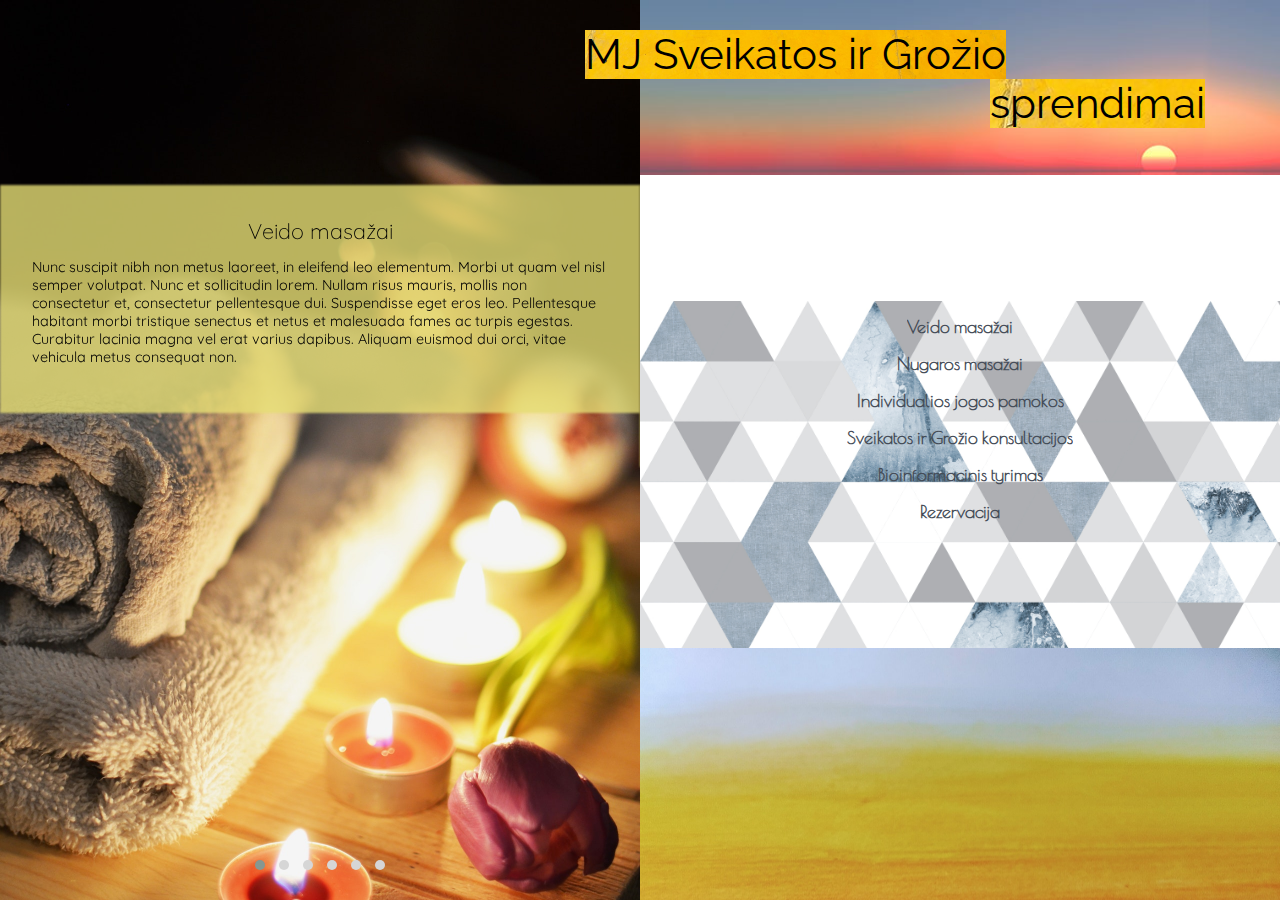
==== index.html @ 6e55d876 "first commit" ====
<!DOCTYPE html>
<html lang="lt">
<head>
  <title>MJ Split scree</title>
  <link rel="stylesheet" href="stylesheets/css.css">	
  <meta charset="utf-8">
  <meta name="viewport" content="width=device-width, initial-scale=1">
  <link rel="stylesheet" href="stylesheets/owl.carousel.min.css">
  <link rel="stylesheet" href="stylesheets/owl.theme.default.min.css">
  <link rel="stylesheet" href="https://cdnjs.cloudflare.com/ajax/libs/animate.css/3.5.2/animate.min.css">
  <link href="https://fonts.googleapis.com/css?family=Encode+Sans+Expanded|Poiret+One|Raleway:100" rel="stylesheet">
  <link href="https://fonts.googleapis.com/css?family=Quicksand" rel="stylesheet">
 
  <script src="https://ajax.googleapis.com/ajax/libs/jquery/3.2.1/jquery.min.js"></script>

</head>
<body>

<main id="main">
<div class="leftside">
<ul class="owl-carousel owl-theme leftSideImagesUlist">
    <li class="leftSideImageslist unvisible" data-hash="veido_masazas" id="listImage1"><img class="leftSideImg" src="images/veido_masazas.jpg" alt="veido masazai">
        <div id='tab1' class='tab1 tekstas'><h2 class='pavadinimas'>Veido masažai</h2><p>Nunc suscipit nibh non metus laoreet, in eleifend leo elementum. Morbi ut quam vel nisl semper volutpat. Nunc et sollicitudin lorem. Nullam risus mauris, mollis non consectetur et, consectetur pellentesque dui. Suspendisse eget eros leo. Pellentesque habitant morbi tristique senectus et netus et malesuada fames ac turpis egestas. Curabitur lacinia magna vel erat varius dapibus. Aliquam euismod dui orci, vitae vehicula metus consequat non.
            </p></div></li> 
    <li class="leftSideImageslist unvisible" data-hash="nugaros_masazas" id="listImage2"><img class="leftSideImg" src="images/nugaros_masazas2.jpg" alt="nugaros masazai">
        <div id='tab2' class='tab2 tekstas '><h2 class='pavadinimas'>Nugaros masažai</h2><p>Aenean molestie risus a quam hendrerit, sed auctor metus commodo. Mauris vitae odio sit amet turpis tristique accumsan. Praesent ullamcorper malesuada elementum. Nunc purus sem, rhoncus ut volutpat in, faucibus in arcu. Sed dictum eros vitae fringilla consectetur. Nunc eleifend odio ut eleifend malesuada. Lorem ipsum dolor sit amet, consectetur adipiscing elit. Vivamus aliquam nulla ante, ut rhoncus mi malesuada in. Morbi sed eros vitae justo tempor commodo vitae tincidunt est. Proin pharetra quam lacinia porta placerat. Aliquam nulla mauris, interdum a posuere ac, luctus eleifend urna. Duis quis lorem nisi. Phasellus tristique nulla quis tortor porttitor tristique non et est.
            </p></div> </li> 
    <li class="leftSideImageslist unvisible" data-hash="individualios_jogos_pamokos" id="listImage3"><img class="leftSideImg" src="images/joga2.jpg" alt="individualios jogos pamokos">
        <div id='tab3' class='tab3 tekstas '><h2 class='pavadinimas'>Individualios jogos pamokos</h2><p>Vestibulum porta urna velit, a vestibulum quam fringilla vitae. Ut tincidunt, nisi vel tempor feugiat, velit nunc convallis lectus, ut ultrices nunc urna vel dolor. Nunc feugiat magna in purus egestas convallis. Pellentesque est risus, vehicula non scelerisque malesuada, bibendum nec lorem. Aenean vel euismod dolor, sit amet mollis lectus. Cras porttitor imperdiet fermentum. Sed dui enim, cursus quis eleifend ac, pellentesque a ligula. Mauris efficitur lectus sit amet auctor tincidunt. Class aptent taciti sociosqu ad litora torquent per conubia nostra, per inceptos himenaeos. Aliquam dictum at eros at porta. Sed ullamcorper auctor lectus nec scelerisque. Nam ante dolor, luctus eget volutpat eu, ultricies vel risus. Curabitur lacinia pulvinar ornare. In justo orci, tincidunt id aliquet ut, condimentum vel orci.
            </p></div></li>
    <li class="leftSideImageslist unvisible" data-hash="sveikatos_ir_grozio_konsultacijos" id="listImage4"><img class="leftSideImg" src="images/konsultacijos2.jpg" alt="sveikatos ir Grožio konsultacijos">
        <div id='tab4' class='tab4 tekstas '><h2 class='pavadinimas'>Sveikatos ir Grožio konsultacijos</h2><p>Aenean molestie risus a quam hendrerit, sed auctor metus commodo. Mauris vitae odio sit amet turpis tristique accumsan. Praesent ullamcorper malesuada elementum. Nunc purus sem, rhoncus ut volutpat in, faucibus in arcu. Sed dictum eros vitae fringilla consectetur. Nunc eleifend odio ut eleifend malesuada. Lorem ipsum dolor sit amet, consectetur adipiscing elit. Vivamus aliquam nulla ante, ut rhoncus mi malesuada in. Morbi sed eros vitae justo tempor commodo vitae tincidunt est. Proin pharetra quam lacinia porta placerat. Aliquam nulla mauris, interdum a posuere ac, luctus eleifend urna. Duis quis lorem nisi. Phasellus tristique nulla quis tortor porttitor tristique non et est.
            </p></div> </li> 
    <li class="leftSideImageslist unvisible" data-hash="bioinformacinis_tyrimas" id="listImage5"><img class="leftSideImg" src="images/bioinformacinis2.jpg" alt="bioinformacinis tyrimas">
        <div id='tab5' class='tab5 tekstas '><h2 class='pavadinimas'>Bioinformacinis tyrimas</h2><p>Aenean molestie risus a quam hendrerit, sed auctor metus commodo. Mauris vitae odio sit amet turpis tristique accumsan. Praesent ullamcorper malesuada elementum. Nunc purus sem, rhoncus ut volutpat in, faucibus in arcu. Sed dictum eros vitae fringilla consectetur. Nunc eleifend odio ut eleifend malesuada. Lorem ipsum dolor sit amet, consectetur adipiscing elit. Vivamus aliquam nulla ante, ut rhoncus mi malesuada in. Morbi sed eros vitae justo tempor commodo vitae tincidunt est. Proin pharetra quam lacinia porta placerat. Aliquam nulla mauris, interdum a posuere ac, luctus eleifend urna. Duis quis lorem nisi. Phasellus tristique nulla quis tortor porttitor tristique non et est.
            </p></div> </li> 
    <li class="leftSideImageslist unvisible" data-hash="rezervacija" id="listImage6"><img class="leftSideImg" id="leftSideImgId6" src="images/rezervacija.jpg" alt="rezervacija">
        <div id='tab6' class='tab6 tekstas '><h2 class='pavadinimas'>Rezervacija</h2><p>Aenean molestie risus a quam hendrerit, sed auctor metus commodo. Mauris vitae odio sit amet turpis tristique accumsan. Praesent ullamcorper malesuada elementum. Nunc purus sem, rhoncus ut volutpat in, faucibus in arcu. Sed dictum eros vitae fringilla consectetur. Nunc eleifend odio ut eleifend malesuada. Lorem ipsum dolor sit amet, consectetur adipiscing elit. Vivamus aliquam nulla ante, ut rhoncus mi malesuada in. Morbi sed eros vitae justo tempor commodo vitae tincidunt est. Proin pharetra quam lacinia porta placerat. Aliquam nulla mauris, interdum a posuere ac, luctus eleifend urna. Duis quis lorem nisi. Phasellus tristique nulla quis tortor porttitor tristique non et est.
            </p></div> </li> 
</ul>

</div>
<div id='headeris'><span id="headerTitle"><span id='mj'>MJ</span> Sveikatos ir Grožio <span id="sprendimai">sprendimai</span></span></div>
<div class='iconos' id='veidomasazai'><span class='nematomas'>
        
    <div class="Juosta" id="juostaNr1"></div>    </span>
</div>
<div class='iconos' id='jogospamokos'><span class='nematomas'>
    <button type="button" class='nuoroda' id="button1"><a href="#veido_masazas">Veido masažai</a></button>
    <button type="button" class='nuoroda' id="button2"><a href="#nugaros_masazas">Nugaros masažai</a></button>
    <button type="button" class='nuoroda' id="button3"><a href="#individualios_jogos_pamokos">Individualios jogos pamokos</a></button>
    <button type="button" class='nuoroda' id="button4"><a href="#sveikatos_ir_grozio_konsultacijos">Sveikatos ir Grožio konsultacijos</a></button>
    <button type="button" class='nuoroda' id="button5"><a href="#bioinformacinis_tyrimas">Bioinformacinis tyrimas</a></button>
    <button type="button" class='nuoroda' id="button6"><a href="#rezervacija">Rezervacija</a></button>
    <div class="Juosta" id="juostaNr2"></div>   </span>
</div>
<div class='iconos' id='biorezonansas'><span class='nematomas'>
    
</div>

</main>





<script src="scripts/owl.carousel.min.js"></script>
<script src="scripts/animations.js"></script>
</body>
</html>
---- stylesheets/css.css ----
body {overflow: hidden;margin: unset;}

#main {overflow: hidden;
     margin: 0 auto;
    width: 100vw;
    height: 100vh;
    /* border: 1px solid blue;  */
    display: grid;
    grid-template-columns: 1fr 25px 50%;
    grid-template-areas:
    "leftside leftside headeris"
    "leftside leftside veidomasazai"
    "leftside leftside jogospamokos"
    "leftside leftside biorezonansas"
    "leftside leftside biorezonansas";}
.leftside {
    height: 100%; width: 100%;
    /* border: 1px solid red; */
    grid-area: leftside;
    overflow: hidden;
    position: relative;}
    
#headeris {grid-area: headeris;background-image: url('../images/Pink_And_Turquoise_Sunset.jpg');background-size:100% 190%;}
#veidomasazai {grid-area: veidomasazai;}
#jogospamokos {grid-area: jogospamokos;background-image: url('../images/geotexture.jpg');
    background-size: 130%;}
#biorezonansas {grid-area: biorezonansas;background-size: 100%;background-image: url('../images/tekstura2.jpeg');}
.nuoroda {padding: 5px 0px 1px 0px;border:none;background-color:transparent; 
    transition: all 0.45s ease;overflow: hidden;
    color:#444c57; display: block; margin: 10px auto 0px auto;
    position: relative;font-size: 1.1em;z-index: 10;font-family: 'Poiret One', cursive;font-weight: bold;}
.nuoroda:active {background-color: rgb(255, 174, 0);}
.nuoroda:focus {outline:none;background-color: rgb(255, 174, 0);}
a:focus {background-color: rgb(255, 174, 0);z-index: 20;padding: 5px 0px 1px 0px;color: antiquewhite;}
.nuoroda:hover {color: antiquewhite;}
.nuoroda::before {content: "";height: 105%;width: 1%;display: block;position: absolute;left: 100%;top: -10%;
    padding-top: 10px; z-index: -1;opacity: 1;transition: all 0.45s ease-out 0s;}
.nuoroda:hover::before {width: 100% !important;opacity: 0;color: #FFF;background-color: rgb(255, 174, 0); left: 0%;}
.nuoroda::after {content: "";height: 105%;width: 1%;display: block;position: absolute;left: -1%;top: -10%;
    padding-top: 10px; z-index: -1;opacity: 0;transition: all 0.45s ease-out 0s;}
.nuoroda:hover::after {width: 101% !important;opacity: 1;color: #FFF;background-color: rgb(255, 174, 0);right: 150%;}
.nuoroda:active .nuoroda:visited {border: none;}

#headerTitle {position: relative;top:30px;left: -55px; 
    background-color:#FEEEDA;
     background-image: url('../images/tekstura1.jpeg');
     background-size: cover;
    font-family: 'Raleway', sans-serif;font-size: 2.6em;
z-index: 10;}
#sprendimai{position: absolute; left:405px;top:49px;background-image: url('../images/tekstura1.jpeg')}

a {text-decoration:none;color:inherit;}










/* LEFT SIDE  */
.owl-stage-outer {height: 100%;}
.owl-dots {position: relative;
    top: -55px;
    z-index: 4;}
ul, li {position: absolute;list-style: none;list-style-type: none; display: block; width: 100%;height: 100%;
    padding: 0;margin: 0;}  
.leftSideImg {width: 100%;display: block;position: relative;}

.tekstas {display: block;padding: 5%;width: fit-content;position: absolute; top: 185px;
    font-family: 'Quicksand', sans-serif;font-weight: medium;font-size: .9em;
    height: unset;z-index: 3;}
.pavadinimas {text-align: center;margin: 0;font-weight: 200;}
/* .leftSideImageslist {height: 400px;} */
/* .unvisible {visibility: hidden;} */

.tekstas::before {
    
        content: "";
        background-color: rgb(230, 222, 117);
        /* background-image: url('images/tekstura2.jpeg'); */
        background-size: 100%;
        opacity: 0.8;
        filter: blur(1px);
        top: 0;
        left: 0;
        bottom: 0;
        right: 0;
        position: absolute;
        z-index: -1; 
}





/* for mobile */

@media (max-width: 768px) { 
    body {margin: 0;overflow: auto;}
    #main {border: none;overflow: auto;
    margin: 0 auto;
    width: 100%;
    height: 100vh;
    grid-template-columns: 100%;
    grid-template-areas:
    "headeris"
    "jogospamokos"
    "leftside""leftside""leftside"
    "leftside";}
    .leftside {height: auto;overflow: visible;}
    .tekstas{top: 0px;}
    .tekstas::before {opacity: 0.65;}
    #headerTitle {top:0px;left: 0px;}
    .owl-stage-outer {min-height: 500px;}
    #sprendimai {position: unset;}
    #jogospamokos {background-size: 300%;}

}
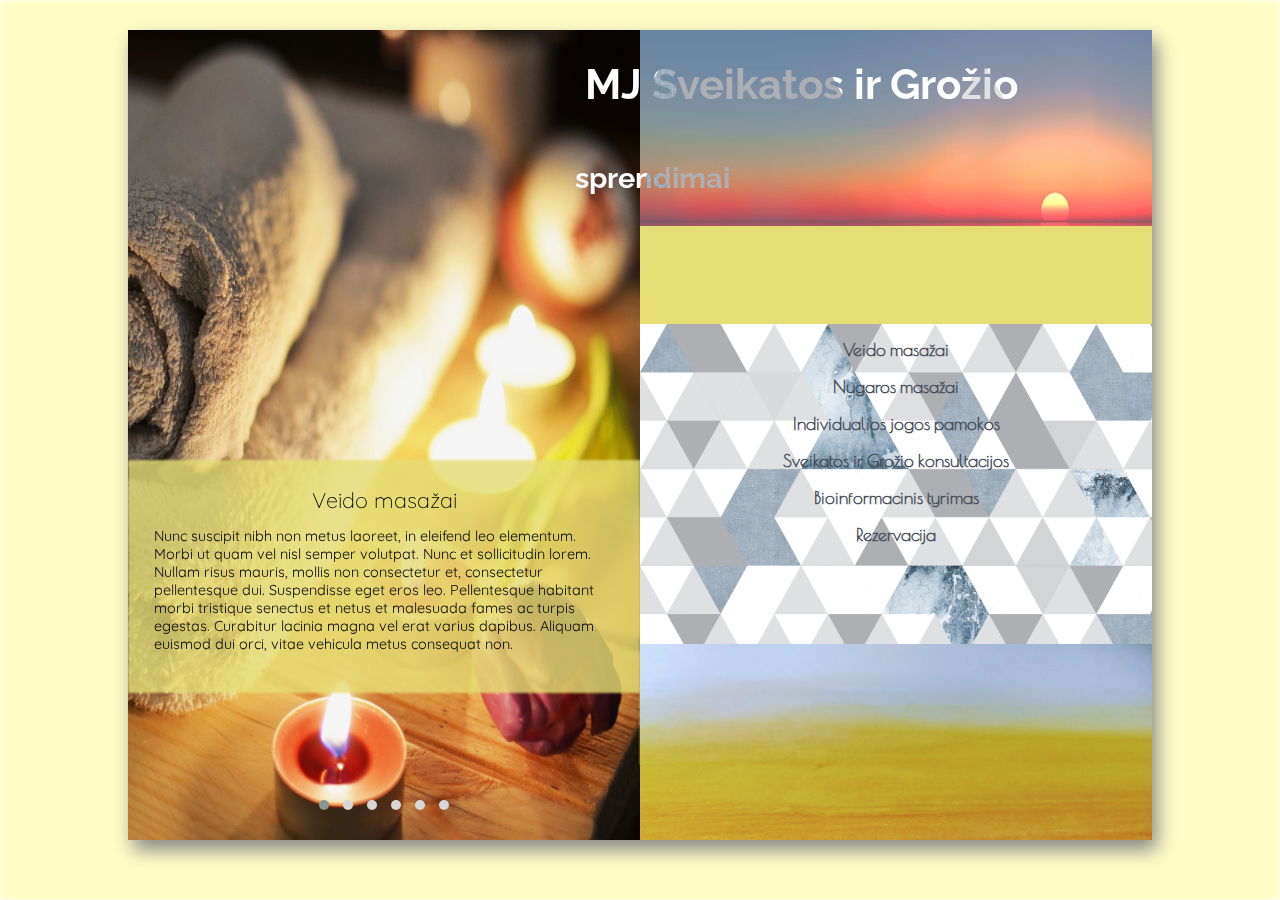
==== commit 118cfc78: "Cleaned a lot, made code more readable and semantic. Also changed 'owl carousel' animations." ====
--- a/index.html
+++ b/index.html
@@ -1,7 +1,7 @@
 <!DOCTYPE html>
 <html lang="lt">
 <head>
-  <title>MJ Split scree</title>
+  <title>MJ</title>
   <link rel="stylesheet" href="stylesheets/css.css">	
   <meta charset="utf-8">
   <meta name="viewport" content="width=device-width, initial-scale=1">
@@ -10,61 +10,57 @@
   <link rel="stylesheet" href="https://cdnjs.cloudflare.com/ajax/libs/animate.css/3.5.2/animate.min.css">
   <link href="https://fonts.googleapis.com/css?family=Encode+Sans+Expanded|Poiret+One|Raleway:100" rel="stylesheet">
   <link href="https://fonts.googleapis.com/css?family=Quicksand" rel="stylesheet">
- 
-  <script src="https://ajax.googleapis.com/ajax/libs/jquery/3.2.1/jquery.min.js"></script>
-
+ <script src="https://ajax.googleapis.com/ajax/libs/jquery/3.3.1/jquery.min.js"></script>
 </head>
 <body>
+<main id="main">
 
-<main id="main">
+<!-- Left side -->
 <div class="leftside">
-<ul class="owl-carousel owl-theme leftSideImagesUlist">
-    <li class="leftSideImageslist unvisible" data-hash="veido_masazas" id="listImage1"><img class="leftSideImg" src="images/veido_masazas.jpg" alt="veido masazai">
-        <div id='tab1' class='tab1 tekstas'><h2 class='pavadinimas'>Veido masažai</h2><p>Nunc suscipit nibh non metus laoreet, in eleifend leo elementum. Morbi ut quam vel nisl semper volutpat. Nunc et sollicitudin lorem. Nullam risus mauris, mollis non consectetur et, consectetur pellentesque dui. Suspendisse eget eros leo. Pellentesque habitant morbi tristique senectus et netus et malesuada fames ac turpis egestas. Curabitur lacinia magna vel erat varius dapibus. Aliquam euismod dui orci, vitae vehicula metus consequat non.
-            </p></div></li> 
-    <li class="leftSideImageslist unvisible" data-hash="nugaros_masazas" id="listImage2"><img class="leftSideImg" src="images/nugaros_masazas2.jpg" alt="nugaros masazai">
-        <div id='tab2' class='tab2 tekstas '><h2 class='pavadinimas'>Nugaros masažai</h2><p>Aenean molestie risus a quam hendrerit, sed auctor metus commodo. Mauris vitae odio sit amet turpis tristique accumsan. Praesent ullamcorper malesuada elementum. Nunc purus sem, rhoncus ut volutpat in, faucibus in arcu. Sed dictum eros vitae fringilla consectetur. Nunc eleifend odio ut eleifend malesuada. Lorem ipsum dolor sit amet, consectetur adipiscing elit. Vivamus aliquam nulla ante, ut rhoncus mi malesuada in. Morbi sed eros vitae justo tempor commodo vitae tincidunt est. Proin pharetra quam lacinia porta placerat. Aliquam nulla mauris, interdum a posuere ac, luctus eleifend urna. Duis quis lorem nisi. Phasellus tristique nulla quis tortor porttitor tristique non et est.
-            </p></div> </li> 
-    <li class="leftSideImageslist unvisible" data-hash="individualios_jogos_pamokos" id="listImage3"><img class="leftSideImg" src="images/joga2.jpg" alt="individualios jogos pamokos">
-        <div id='tab3' class='tab3 tekstas '><h2 class='pavadinimas'>Individualios jogos pamokos</h2><p>Vestibulum porta urna velit, a vestibulum quam fringilla vitae. Ut tincidunt, nisi vel tempor feugiat, velit nunc convallis lectus, ut ultrices nunc urna vel dolor. Nunc feugiat magna in purus egestas convallis. Pellentesque est risus, vehicula non scelerisque malesuada, bibendum nec lorem. Aenean vel euismod dolor, sit amet mollis lectus. Cras porttitor imperdiet fermentum. Sed dui enim, cursus quis eleifend ac, pellentesque a ligula. Mauris efficitur lectus sit amet auctor tincidunt. Class aptent taciti sociosqu ad litora torquent per conubia nostra, per inceptos himenaeos. Aliquam dictum at eros at porta. Sed ullamcorper auctor lectus nec scelerisque. Nam ante dolor, luctus eget volutpat eu, ultricies vel risus. Curabitur lacinia pulvinar ornare. In justo orci, tincidunt id aliquet ut, condimentum vel orci.
-            </p></div></li>
-    <li class="leftSideImageslist unvisible" data-hash="sveikatos_ir_grozio_konsultacijos" id="listImage4"><img class="leftSideImg" src="images/konsultacijos2.jpg" alt="sveikatos ir Grožio konsultacijos">
-        <div id='tab4' class='tab4 tekstas '><h2 class='pavadinimas'>Sveikatos ir Grožio konsultacijos</h2><p>Aenean molestie risus a quam hendrerit, sed auctor metus commodo. Mauris vitae odio sit amet turpis tristique accumsan. Praesent ullamcorper malesuada elementum. Nunc purus sem, rhoncus ut volutpat in, faucibus in arcu. Sed dictum eros vitae fringilla consectetur. Nunc eleifend odio ut eleifend malesuada. Lorem ipsum dolor sit amet, consectetur adipiscing elit. Vivamus aliquam nulla ante, ut rhoncus mi malesuada in. Morbi sed eros vitae justo tempor commodo vitae tincidunt est. Proin pharetra quam lacinia porta placerat. Aliquam nulla mauris, interdum a posuere ac, luctus eleifend urna. Duis quis lorem nisi. Phasellus tristique nulla quis tortor porttitor tristique non et est.
-            </p></div> </li> 
-    <li class="leftSideImageslist unvisible" data-hash="bioinformacinis_tyrimas" id="listImage5"><img class="leftSideImg" src="images/bioinformacinis2.jpg" alt="bioinformacinis tyrimas">
-        <div id='tab5' class='tab5 tekstas '><h2 class='pavadinimas'>Bioinformacinis tyrimas</h2><p>Aenean molestie risus a quam hendrerit, sed auctor metus commodo. Mauris vitae odio sit amet turpis tristique accumsan. Praesent ullamcorper malesuada elementum. Nunc purus sem, rhoncus ut volutpat in, faucibus in arcu. Sed dictum eros vitae fringilla consectetur. Nunc eleifend odio ut eleifend malesuada. Lorem ipsum dolor sit amet, consectetur adipiscing elit. Vivamus aliquam nulla ante, ut rhoncus mi malesuada in. Morbi sed eros vitae justo tempor commodo vitae tincidunt est. Proin pharetra quam lacinia porta placerat. Aliquam nulla mauris, interdum a posuere ac, luctus eleifend urna. Duis quis lorem nisi. Phasellus tristique nulla quis tortor porttitor tristique non et est.
-            </p></div> </li> 
-    <li class="leftSideImageslist unvisible" data-hash="rezervacija" id="listImage6"><img class="leftSideImg" id="leftSideImgId6" src="images/rezervacija.jpg" alt="rezervacija">
-        <div id='tab6' class='tab6 tekstas '><h2 class='pavadinimas'>Rezervacija</h2><p>Aenean molestie risus a quam hendrerit, sed auctor metus commodo. Mauris vitae odio sit amet turpis tristique accumsan. Praesent ullamcorper malesuada elementum. Nunc purus sem, rhoncus ut volutpat in, faucibus in arcu. Sed dictum eros vitae fringilla consectetur. Nunc eleifend odio ut eleifend malesuada. Lorem ipsum dolor sit amet, consectetur adipiscing elit. Vivamus aliquam nulla ante, ut rhoncus mi malesuada in. Morbi sed eros vitae justo tempor commodo vitae tincidunt est. Proin pharetra quam lacinia porta placerat. Aliquam nulla mauris, interdum a posuere ac, luctus eleifend urna. Duis quis lorem nisi. Phasellus tristique nulla quis tortor porttitor tristique non et est.
-            </p></div> </li> 
+    <ul class="leftSideImagesUlist owl-carousel owl-theme">
+        <li class="leftSideImageslist" data-hash="veido_masazas"><img class="leftSideImg" src="images/veido_masazas3.jpg" alt="veido masazai">
+            <section class='tekstas'><h2 class='pavadinimas'>Veido masažai</h2><p>Nunc suscipit nibh non metus laoreet, in eleifend leo elementum. Morbi ut quam vel nisl semper volutpat. Nunc et sollicitudin lorem. Nullam risus mauris, mollis non consectetur et, consectetur pellentesque dui. Suspendisse eget eros leo. Pellentesque habitant morbi tristique senectus et netus et malesuada fames ac turpis egestas. Curabitur lacinia magna vel erat varius dapibus. Aliquam euismod dui orci, vitae vehicula metus consequat non.
+            </p></section></li> 
+        <li class="leftSideImageslist" data-hash="nugaros_masazas"><img class="leftSideImg" src="images/pexels-photo2.jpg" alt="nugaros masazai">
+            <section class='tekstas '><h2 class='pavadinimas'>Nugaros masažai</h2><p>Aenean molestie risus a quam hendrerit, sed auctor metus commodo. Mauris vitae odio sit amet turpis tristique accumsan. Praesent ullamcorper malesuada elementum. Nunc purus sem, rhoncus ut volutpat in, faucibus in arcu. Sed dictum eros vitae fringilla consectetur. Nunc eleifend odio ut eleifend malesuada. Lorem ipsum dolor sit amet, consectetur adipiscing elit. Vivamus aliquam nulla ante, ut rhoncus mi malesuada in. Morbi sed eros vitae justo tempor commodo vitae tincidunt est. Proin pharetra quam lacinia porta placerat. Aliquam nulla mauris, interdum a posuere ac, luctus eleifend urna. Duis quis lorem nisi. Phasellus tristique nulla quis tortor porttitor tristique non et est.
+            </p></section> </li> 
+        <li class="leftSideImageslist" data-hash="individualios_jogos_pamokos"><img class="leftSideImg" src="images/joga2.jpg" alt="individualios jogos pamokos">
+            <section class='tekstas '><h2 class='pavadinimas'>Individualios jogos pamokos</h2><p>Vestibulum porta urna velit, a vestibulum quam fringilla vitae. Ut tincidunt, nisi vel tempor feugiat, velit nunc convallis lectus, ut ultrices nunc urna vel dolor. Nunc feugiat magna in purus egestas convallis. Pellentesque est risus, vehicula non scelerisque malesuada, bibendum nec lorem. Aenean vel euismod dolor, sit amet mollis lectus. Cras porttitor imperdiet fermentum. Sed dui enim, cursus quis eleifend ac, pellentesque a ligula. Mauris efficitur lectus sit amet auctor tincidunt. Class aptent taciti sociosqu ad litora torquent per conubia nostra, per inceptos himenaeos. Aliquam dictum at eros at porta. Sed ullamcorper auctor lectus nec scelerisque. Nam ante dolor, luctus eget volutpat eu, ultricies vel risus. Curabitur lacinia pulvinar ornare. In justo orci, tincidunt id aliquet ut, condimentum vel orci.
+            </p></section></li>
+        <li class="leftSideImageslist" data-hash="sveikatos_ir_grozio_konsultacijos"><img class="leftSideImg" src="images/konsultacijos2.jpg" alt="sveikatos ir Grožio konsultacijos">
+            <section class='tekstas '><h2 class='pavadinimas'>Sveikatos ir Grožio konsultacijos</h2><p>Aenean molestie risus a quam hendrerit, sed auctor metus commodo. Mauris vitae odio sit amet turpis tristique accumsan. Praesent ullamcorper malesuada elementum. Nunc purus sem, rhoncus ut volutpat in, faucibus in arcu. Sed dictum eros vitae fringilla consectetur. Nunc eleifend odio ut eleifend malesuada. Lorem ipsum dolor sit amet, consectetur adipiscing elit. Vivamus aliquam nulla ante, ut rhoncus mi malesuada in. Morbi sed eros vitae justo tempor commodo vitae tincidunt est. Proin pharetra quam lacinia porta placerat. Aliquam nulla mauris, interdum a posuere ac, luctus eleifend urna. Duis quis lorem nisi. Phasellus tristique nulla quis tortor porttitor tristique non et est.
+            </p></section> </li> 
+        <li class="leftSideImageslist" data-hash="bioinformacinis_tyrimas"><img class="leftSideImg" src="images/bioinformacinis2.jpg" alt="bioinformacinis tyrimas">
+            <section class='tekstas '><h2 class='pavadinimas'>Bioinformacinis tyrimas</h2><p>Aenean molestie risus a quam hendrerit, sed auctor metus commodo. Mauris vitae odio sit amet turpis tristique accumsan. Praesent ullamcorper malesuada elementum. Nunc purus sem, rhoncus ut volutpat in, faucibus in arcu. Sed dictum eros vitae fringilla consectetur. Nunc eleifend odio ut eleifend malesuada. Lorem ipsum dolor sit amet, consectetur adipiscing elit. Vivamus aliquam nulla ante, ut rhoncus mi malesuada in. Morbi sed eros vitae justo tempor commodo vitae tincidunt est. Proin pharetra quam lacinia porta placerat. Aliquam nulla mauris, interdum a posuere ac, luctus eleifend urna. Duis quis lorem nisi. Phasellus tristique nulla quis tortor porttitor tristique non et est.
+            </p></section> </li> 
+        <li class="leftSideImageslist" data-hash="rezervacija"><img class="leftSideImg" id="leftSideImgId6" src="images/ryan-booth-273062-unsplash-min.jpg" alt="rezervacija">
+            <section class='tekstas '><h2 class='pavadinimas'>Rezervacija</h2><p>Aenean molestie risus a quam hendrerit, sed auctor metus commodo. Mauris vitae odio sit amet turpis tristique accumsan. Praesent ullamcorper malesuada elementum. Nunc purus sem, rhoncus ut volutpat in, faucibus in arcu. Sed dictum eros vitae fringilla consectetur. Nunc eleifend odio ut eleifend malesuada. Lorem ipsum dolor sit amet, consectetur adipiscing elit. Vivamus aliquam nulla ante, ut rhoncus mi malesuada in. Morbi sed eros vitae justo tempor commodo vitae tincidunt est. Proin pharetra quam lacinia porta placerat. Aliquam nulla mauris, interdum a posuere ac, luctus eleifend urna. Duis quis lorem nisi. Phasellus tristique nulla quis tortor porttitor tristique non et est.
+            </p></section> </li> 
 </ul>
-
-</div>
-<div id='headeris'><span id="headerTitle"><span id='mj'>MJ</span> Sveikatos ir Grožio <span id="sprendimai">sprendimai</span></span></div>
-<div class='iconos' id='veidomasazai'><span class='nematomas'>
-        
-    <div class="Juosta" id="juostaNr1"></div>    </span>
-</div>
-<div class='iconos' id='jogospamokos'><span class='nematomas'>
-    <button type="button" class='nuoroda' id="button1"><a href="#veido_masazas">Veido masažai</a></button>
-    <button type="button" class='nuoroda' id="button2"><a href="#nugaros_masazas">Nugaros masažai</a></button>
-    <button type="button" class='nuoroda' id="button3"><a href="#individualios_jogos_pamokos">Individualios jogos pamokos</a></button>
-    <button type="button" class='nuoroda' id="button4"><a href="#sveikatos_ir_grozio_konsultacijos">Sveikatos ir Grožio konsultacijos</a></button>
-    <button type="button" class='nuoroda' id="button5"><a href="#bioinformacinis_tyrimas">Bioinformacinis tyrimas</a></button>
-    <button type="button" class='nuoroda' id="button6"><a href="#rezervacija">Rezervacija</a></button>
-    <div class="Juosta" id="juostaNr2"></div>   </span>
-</div>
-<div class='iconos' id='biorezonansas'><span class='nematomas'>
-    
 </div>
 
+<!-- Header -->
+<header id='headeris'><span id="headerTitle"><span id='mj'>MJ</span> Sveikatos ir Grožio <span id="sprendimai">sprendimai</span>
+</span>
+</header>
+<div id='area1'><span>
+    <div class="Juosta" id="juostaNr1"></div></span>
+</div>
+
+<!-- Right side nav -->
+<nav id='area2'><span>
+    <a  class='nuoroda' href="#veido_masazas">Veido masažai</a>
+    <a  class='nuoroda' href="#nugaros_masazas">Nugaros masažai</a>
+    <a  class='nuoroda' href="#individualios_jogos_pamokos">Individualios jogos pamokos</a>
+    <a  class='nuoroda' href="#sveikatos_ir_grozio_konsultacijos">Sveikatos ir Grožio konsultacijos</a>
+    <a  class='nuoroda' href="#bioinformacinis_tyrimas">Bioinformacinis tyrimas</a>
+    <a  class='nuoroda' href="#rezervacija">Rezervacija</a>
+    <div class="Juosta" id="juostaNr2"></div>   </span>
+</nav>
+<div id='area3'>
+</div>
 </main>
-
-
-
-
-
+<script src="scripts/animations.js"></script>
 <script src="scripts/owl.carousel.min.js"></script>
-<script src="scripts/animations.js"></script>
 </body>
 </html>--- a/stylesheets/css.css
+++ b/stylesheets/css.css
@@ -1,38 +1,82 @@
-body {overflow: hidden;margin: unset;}
-
-#main {overflow: hidden;
+@import url('https://fonts.googleapis.com/css?family=Cinzel|Marcellus|Playfair+Display+SC|Ultra');
+body {overflow: hidden;margin: unset;
+    /* background-image: url('../images/tekstura2.jpeg'); */
+    background-size: cover;
+}
+body::before {
+    content: '';
+    background-color: rgb(230, 222, 117);
+        background-size: cover;
+        /* opacity: 0.8; */
+        filter: blur(2px) grayscale(5%)  sepia(100%);
+        background-image: url('../images/paul-morris-184486-unsplash.jpg');
+        top: 0;left: 0;bottom: 0;right: 0;position: absolute;z-index: -1;
+}
+#main {
+    overflow: hidden;
      margin: 0 auto;
-    width: 100vw;
-    height: 100vh;
-    /* border: 1px solid blue;  */
+    width: 80vw;
+    height: 90vh;
     display: grid;
     grid-template-columns: 1fr 25px 50%;
     grid-template-areas:
     "leftside leftside headeris"
-    "leftside leftside veidomasazai"
-    "leftside leftside jogospamokos"
-    "leftside leftside biorezonansas"
-    "leftside leftside biorezonansas";}
+    "leftside leftside area1"
+    "leftside leftside area2"
+    "leftside leftside area3"
+    "leftside leftside area3";
+    position: relative;top:30px;
+    box-shadow: 5px 10px 18px #888888;
+}
 .leftside {
     height: 100%; width: 100%;
-    /* border: 1px solid red; */
     grid-area: leftside;
+    overflow: visible;
+    position: relative;}
+.leftSideImagesUlist {
+    height: 100%;
+    position: relative;
+    overflow: visible;
+}
+#headeris {
+    grid-area: headeris;
+    background-image: url('../images/Pink_And_Turquoise_Sunset.jpg');
+    background-size:100% 190%;
+}
+#area1 {grid-area: area1;
+    background-color: rgb(230, 222, 117);
+}
+#area2 {grid-area: area2;background-image: url('../images/geotexture.jpg');
+    background-size: 130%;
+    text-align: center;}
+#area3 {grid-area: area3;background-image: url('../images/tekstura2.jpeg');
+    background-size: 100%;}
+.nuoroda {padding: 5px 0px 1px 0px;
+    border:none;
+    background-color:transparent; 
+    transition: all 0.45s ease;
     overflow: hidden;
-    position: relative;}
-    
-#headeris {grid-area: headeris;background-image: url('../images/Pink_And_Turquoise_Sunset.jpg');background-size:100% 190%;}
-#veidomasazai {grid-area: veidomasazai;}
-#jogospamokos {grid-area: jogospamokos;background-image: url('../images/geotexture.jpg');
-    background-size: 130%;}
-#biorezonansas {grid-area: biorezonansas;background-size: 100%;background-image: url('../images/tekstura2.jpeg');}
-.nuoroda {padding: 5px 0px 1px 0px;border:none;background-color:transparent; 
-    transition: all 0.45s ease;overflow: hidden;
-    color:#444c57; display: block; margin: 10px auto 0px auto;
-    position: relative;font-size: 1.1em;z-index: 10;font-family: 'Poiret One', cursive;font-weight: bold;}
-.nuoroda:active {background-color: rgb(255, 174, 0);}
-.nuoroda:focus {outline:none;background-color: rgb(255, 174, 0);}
-a:focus {background-color: rgb(255, 174, 0);z-index: 20;padding: 5px 0px 1px 0px;color: antiquewhite;}
-.nuoroda:hover {color: antiquewhite;}
+    width: fit-content;
+    color:#444c57;
+    display: block;
+    margin: 10px auto 0px auto;
+    position: relative;
+    font-size: 1.1em;
+    z-index: 10;
+    font-family: 'Poiret One', cursive;
+    font-weight: bold;
+}
+.nuoroda:active {
+    background-color: rgb(255, 174, 0);
+}
+.nuoroda:focus {
+    outline:none;
+    background-color: rgb(255, 174, 0);
+}
+.nuoroda:hover {
+    color: antiquewhite;
+} 
+/* -------------------------time to start using css preprocessor------------------------ :) */
 .nuoroda::before {content: "";height: 105%;width: 1%;display: block;position: absolute;left: 100%;top: -10%;
     padding-top: 10px; z-index: -1;opacity: 1;transition: all 0.45s ease-out 0s;}
 .nuoroda:hover::before {width: 100% !important;opacity: 0;color: #FFF;background-color: rgb(255, 174, 0); left: 0%;}
@@ -41,81 +85,105 @@
 .nuoroda:hover::after {width: 101% !important;opacity: 1;color: #FFF;background-color: rgb(255, 174, 0);right: 150%;}
 .nuoroda:active .nuoroda:visited {border: none;}
 
-#headerTitle {position: relative;top:30px;left: -55px; 
+#headerTitle {
+    position: relative;
+    top: 30px;
+    left: -55px; 
     background-color:#FEEEDA;
-     background-image: url('../images/tekstura1.jpeg');
-     background-size: cover;
-    font-family: 'Raleway', sans-serif;font-size: 2.6em;
-z-index: 10;}
-#sprendimai{position: absolute; left:405px;top:49px;background-image: url('../images/tekstura1.jpeg')}
-
-a {text-decoration:none;color:inherit;}
+    background-image: url('../images/geotexture.jpg');
+    z-index: 15;
+    font-family: 'Raleway', sans-serif;
+    font-size: 2.6em;z-index: 10;
+    font-weight: bold;
+    float: left;
+    color: transparent;
+    -webkit-text-fill-color: transparent;
+    background-clip: text;
+    -webkit-font-smoothing: antialiased;
+    -webkit-background-clip: text;
+    -moz-background-clip: text;
+    animation:BackgroundAnimacija 60s linear infinite alternate;
+}
+@keyframes BackgroundAnimacija {
+    from {
+        background-position:0 0
+    }
+    to {
+        background-position:100% 0
+    }
+}
+#sprendimai{position: relative; left:-10px;top: 40px;z-index: 10;
+    background-image: url('../images/geotexture.jpg');
+    background-color: #FEEEDA;
+    color:transparent;
+    -webkit-text-fill-color: transparent;
+    background-clip: text;
+    -webkit-font-smoothing:antialiased;
+    -webkit-background-clip:text;
+    -moz-background-clip:text;
+    font-size: 0.7em;
+    animation:BackgroundAnimacijaSprendimai 70s linear infinite alternate;
+}
+@keyframes BackgroundAnimacijaSprendimai {
+    from {
+        background-position:100% 0
+    }
+    to {
+        background-position:0 0
+    }
+}
+a {text-decoration:none;color:inherit; display: block;}
+a:focus {background-color: rgb(255, 174, 0);z-index: 20;padding: 5px 0px 1px 0px;color: antiquewhite;}
 
 
-
-
-
-
-
-
-
-
-/* LEFT SIDE  */
+/* ----------------------------------LEFT SIDE-------------------------------- */
 .owl-stage-outer {height: 100%;}
 .owl-dots {position: relative;
-    top: -55px;
-    z-index: 4;}
+    top: -55px;z-index: 4;}
 ul, li {position: absolute;list-style: none;list-style-type: none; display: block; width: 100%;height: 100%;
     padding: 0;margin: 0;}  
-.leftSideImg {width: 100%;display: block;position: relative;}
+.leftSideImg {min-height: 90vh;max-height: 95vh; width: auto; display: block;position: unset;}
+.pavadinimas {text-align: center;margin: 0;font-weight: 200;}
 
-.tekstas {display: block;padding: 5%;width: fit-content;position: absolute; top: 185px;
+.tekstas {display: block;padding: 5%;width: fit-content;position: relative; bottom: 380px;
     font-family: 'Quicksand', sans-serif;font-weight: medium;font-size: .9em;
-    height: unset;z-index: 3;}
-.pavadinimas {text-align: center;margin: 0;font-weight: 200;}
-/* .leftSideImageslist {height: 400px;} */
-/* .unvisible {visibility: hidden;} */
-
+    height: fit-content;z-index: 3;float: right;}
 .tekstas::before {
-    
-        content: "";
-        background-color: rgb(230, 222, 117);
-        /* background-image: url('images/tekstura2.jpeg'); */
-        background-size: 100%;
-        opacity: 0.8;
-        filter: blur(1px);
-        top: 0;
-        left: 0;
-        bottom: 0;
-        right: 0;
-        position: absolute;
-        z-index: -1; 
+    content: "";
+    background-color: rgb(230, 222, 117);
+    background-size: 100%;
+    opacity: 0.8;
+    filter: blur(1px);
+    position: absolute;top: 0;left: 0;bottom: 0;right: 0;
+    z-index: -1; 
 }
 
 
-
-
-
-/* for mobile */
-
+/* --------------------------------for mobile ------------------------------------*/
 @media (max-width: 768px) { 
-    body {margin: 0;overflow: auto;}
-    #main {border: none;overflow: auto;
-    margin: 0 auto;
-    width: 100%;
-    height: 100vh;
-    grid-template-columns: 100%;
-    grid-template-areas:
-    "headeris"
-    "jogospamokos"
-    "leftside""leftside""leftside"
-    "leftside";}
-    .leftside {height: auto;overflow: visible;}
-    .tekstas{top: 0px;}
-    .tekstas::before {opacity: 0.65;}
-    #headerTitle {top:0px;left: 0px;}
-    .owl-stage-outer {min-height: 500px;}
-    #sprendimai {position: unset;}
-    #jogospamokos {background-size: 300%;}
+    body {
+        margin: 0;
+        overflow: auto;
+    }
+    #main {
+        border: none;
+        overflow: auto;
+        margin: 0 auto;
+        top: 0px;
+        width: 100%;
+        height: 100vh;
+        grid-template-columns: 100%;
+        grid-template-areas:
+        "headeris"
+        "area2"
+        "leftside""leftside""leftside"
+        "leftside";}
+        .leftside {overflow: visible;}
+        .tekstas{position: absolute; top: 0px;}
+        .tekstas::before {opacity: 0.65;}
+        #headerTitle {top:0px;left: 0px;}
+        .owl-stage-outer {min-height: 500px;}
+        #sprendimai {position: unset;}
+        #area2 {background-size: 300%;}
 
 }
